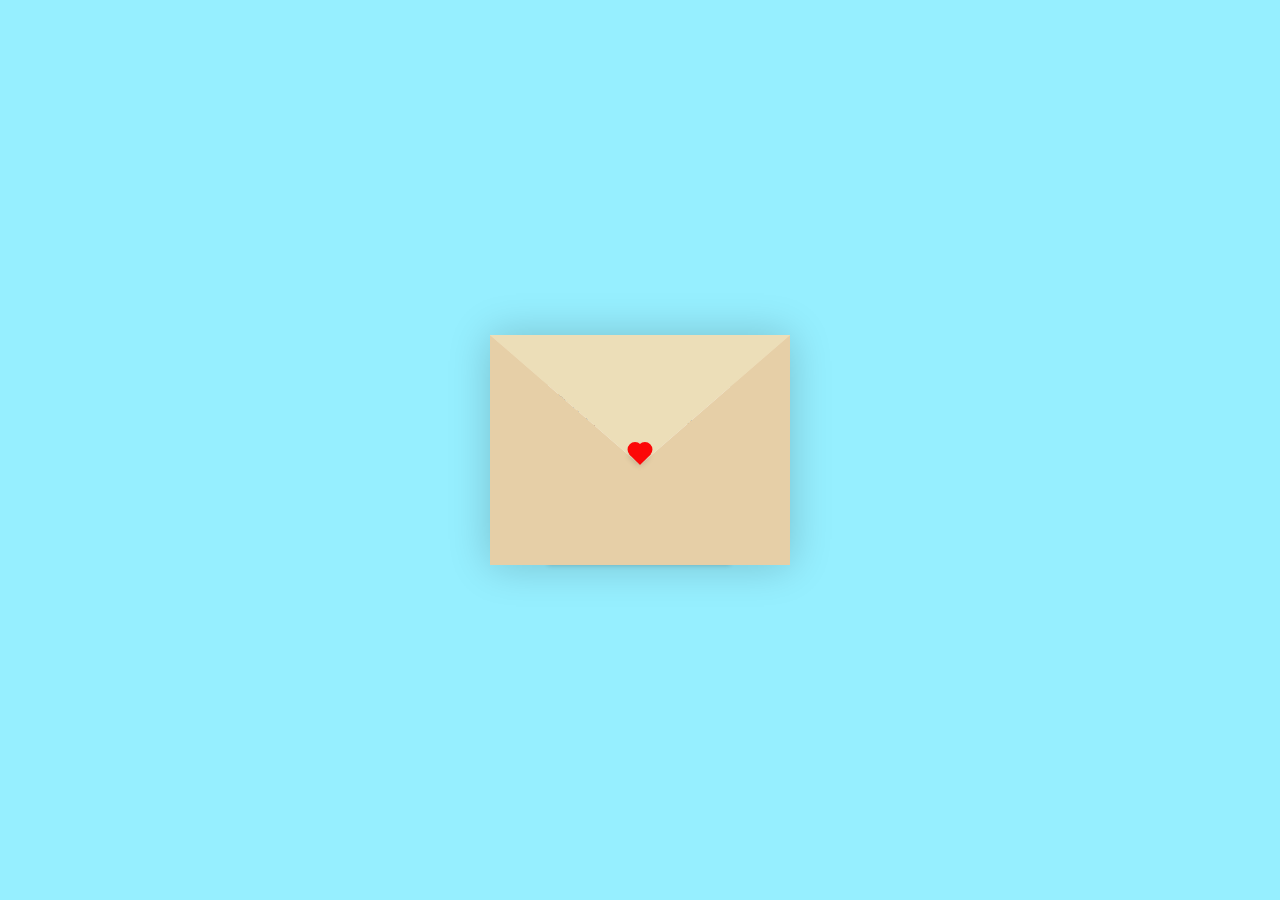
==== mahal kita/index.html @ 5cf538cc "Add files via upload" ====
<!DOCTYPE html>
<html lang="en">
<head>
    <meta charset="UTF-8">
    <meta http-equiv="X-UA-Compatible" content="IE=edge">
    <meta name="viewport" content="width=device-width, initial-scale=1.0">
    <title>CSS Envelope + Letter (Open/Close on Click)</title>
    <link rel="stylesheet" href="./style.css">
</head>
<body>
    <div class="container">
        <div class="envelope-wrapper">
            <div class="envelope">
                <div class="letter">
                    <div class="text">
                        <strong>My beloved tepay,</strong>
                        <p>
                            &nbsp; I hope upon finding this letter, it brings a smile to your face. I love you now and for all eternity.
                            My langga, pakasal ta ka'g usa ka adlaw.
                        </p>
                    </div>
                </div>
            </div>
            <div class="heart"></div>
        </div>
    </div>
    <script>
        const envelope = document.querySelector('.envelope-wrapper');
        envelope.addEventListener('click', () => {
            envelope.classList.toggle('flap');
        });
    </script>
</body>
</html>
---- mahal kita/style.css ----
:root{
  --primary: #fff;
  --bg-color: rgb(150, 239, 255);
  --bg-envelope-color: #f5edd1;
  --envelope-tab: #ecdeb8;
  --envelope-cover: #e6cfa7;
  --shadow-color: rgba(0, 0, 0, 0.2);
  --txt-color: #444;
  --heart-color: rgb(252, 8, 8);
}
body{
  margin: 0;
  padding: 0;
  box-sizing: border-box;
  background: var(--bg-color);
  display: flex;
  align-items: center;
  justify-content: center;
}
.container {
  height: 100vh;
  display: grid;
  place-items: center;
}
.container > .envelope-wrapper {
  background: var(--bg-envelope-color);
  box-shadow: 0 0 40px var(--shadow-color);
}
.envelope-wrapper > .envelope {
  position: relative;
  width: 300px;
  height: 230px;
}
.envelope-wrapper > .envelope::before {
  content: "";
  position: absolute;
  top: 0;
  z-index: 2;
  border-top: 130px solid var(--envelope-tab);
  border-right: 150px solid transparent;
  border-left: 150px solid transparent;
  transform-origin: top;
  transition: all 0.5s ease-in-out 0.7s;
}
.envelope-wrapper > .envelope::after {
  content: "";
  position: absolute;
  z-index: 2;
  width: 0px;
  height: 0px;
  border-top: 130px solid transparent;
  border-right: 150px solid var(--envelope-cover);
  border-bottom: 100px solid var(--envelope-cover);
  border-left: 150px solid var(--envelope-cover);
}
.envelope > .letter {
  position: absolute;
  right: 20%;
  bottom: 0;
  width: 54%;
  height: 80%;
  background: var(--primary);
  text-align: center;
  transition: all 1s ease-in-out;
  box-shadow: 0 0 5px var(--shadow-color);
  padding: 20px 10px;
}

.envelope > .letter > .text {
  font-family: 'Gill Sans', 'Gill Sans MT', Calibri, 'Trebuchet MS', sans-serif;
  color: var(--txt-color);
  text-align: left;
  font-size: 10px;
}
.heart {
  position: absolute;
  top: 50%;
  left: 50%;
  width: 15px;
  height: 15px;
  background: var(--heart-color);
  z-index: 4;
  transform: translate(-50%, -20%) rotate(45deg);
  transition: transform 0.5s ease-in-out 1s;
  box-shadow: 0 1px 6px var(--shadow-color);
  cursor: pointer;
}
.heart:before, 
.heart:after {
  content: "";
  position: absolute;
  width: 15px;
  height: 15px;
  background-color: var(--heart-color);
  border-radius: 50%;
}
.heart:before {
  top: -7.5px;
}
.heart:after {
  right: 7.5px;
}
.flap > .envelope:before {
  transform: rotateX(180deg);
  z-index: 0;
}
.flap > .envelope > .letter {
  bottom: 100px;
  transform: scale(1.5);
  transition-delay: 1s;
}
.flap > .heart {
  transform: rotate(90deg);
  transition-delay: 0.4s;
}
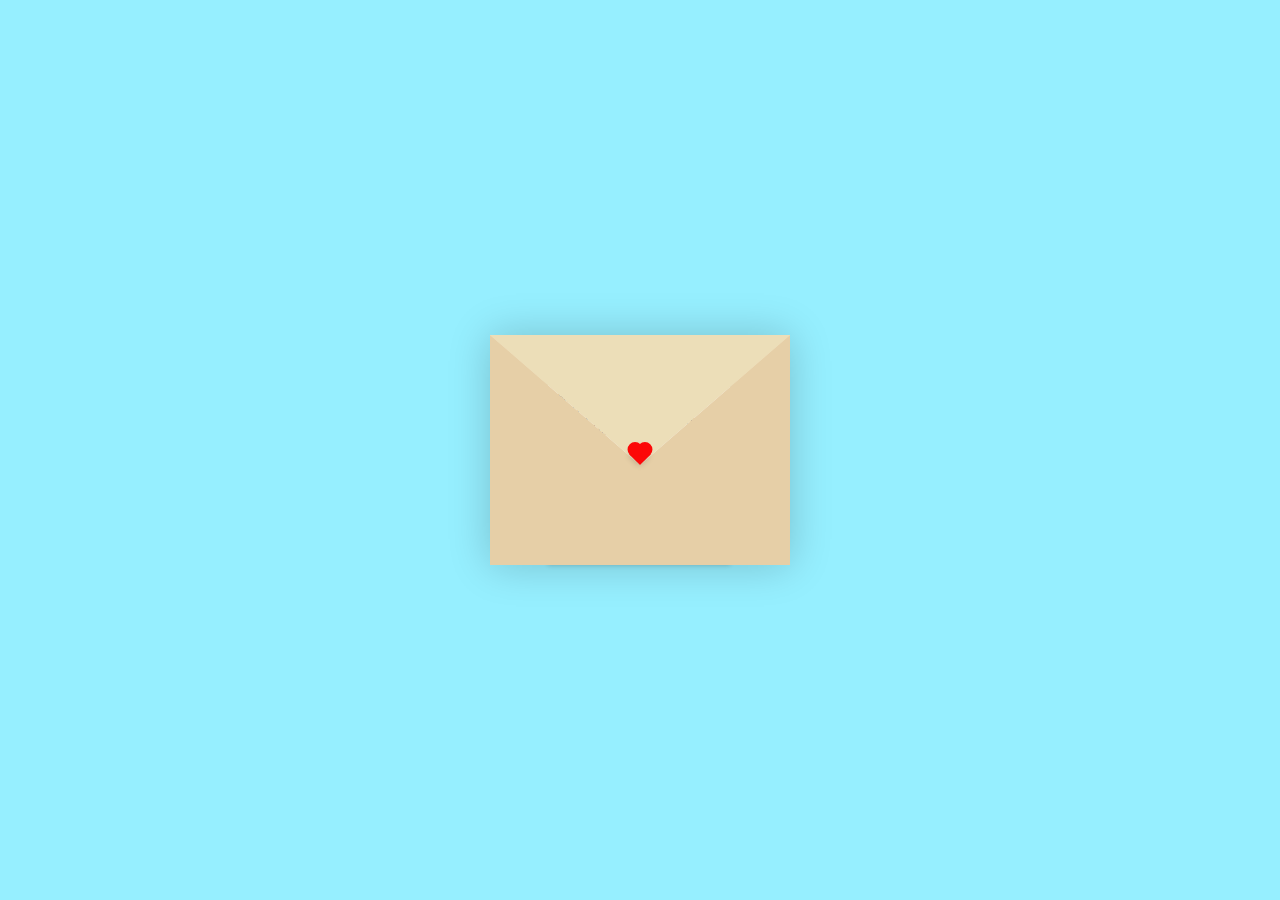
==== commit 89f07e75: "index.html" ====
--- a/mahal kita/index.html
+++ b/mahal kita/index.html
@@ -16,7 +16,7 @@
                         <strong>My beloved tepay,</strong>
                         <p>
                             &nbsp; I hope upon finding this letter, it brings a smile to your face. I love you now and for all eternity.
-                            My langga, pakasal ta ka'g usa ka adlaw.
+                            My langga, pakaslan taka sa usa ka adlaw puhon.
                         </p>
                     </div>
                 </div>
@@ -31,4 +31,4 @@
         });
     </script>
 </body>
-</html>+</html>
